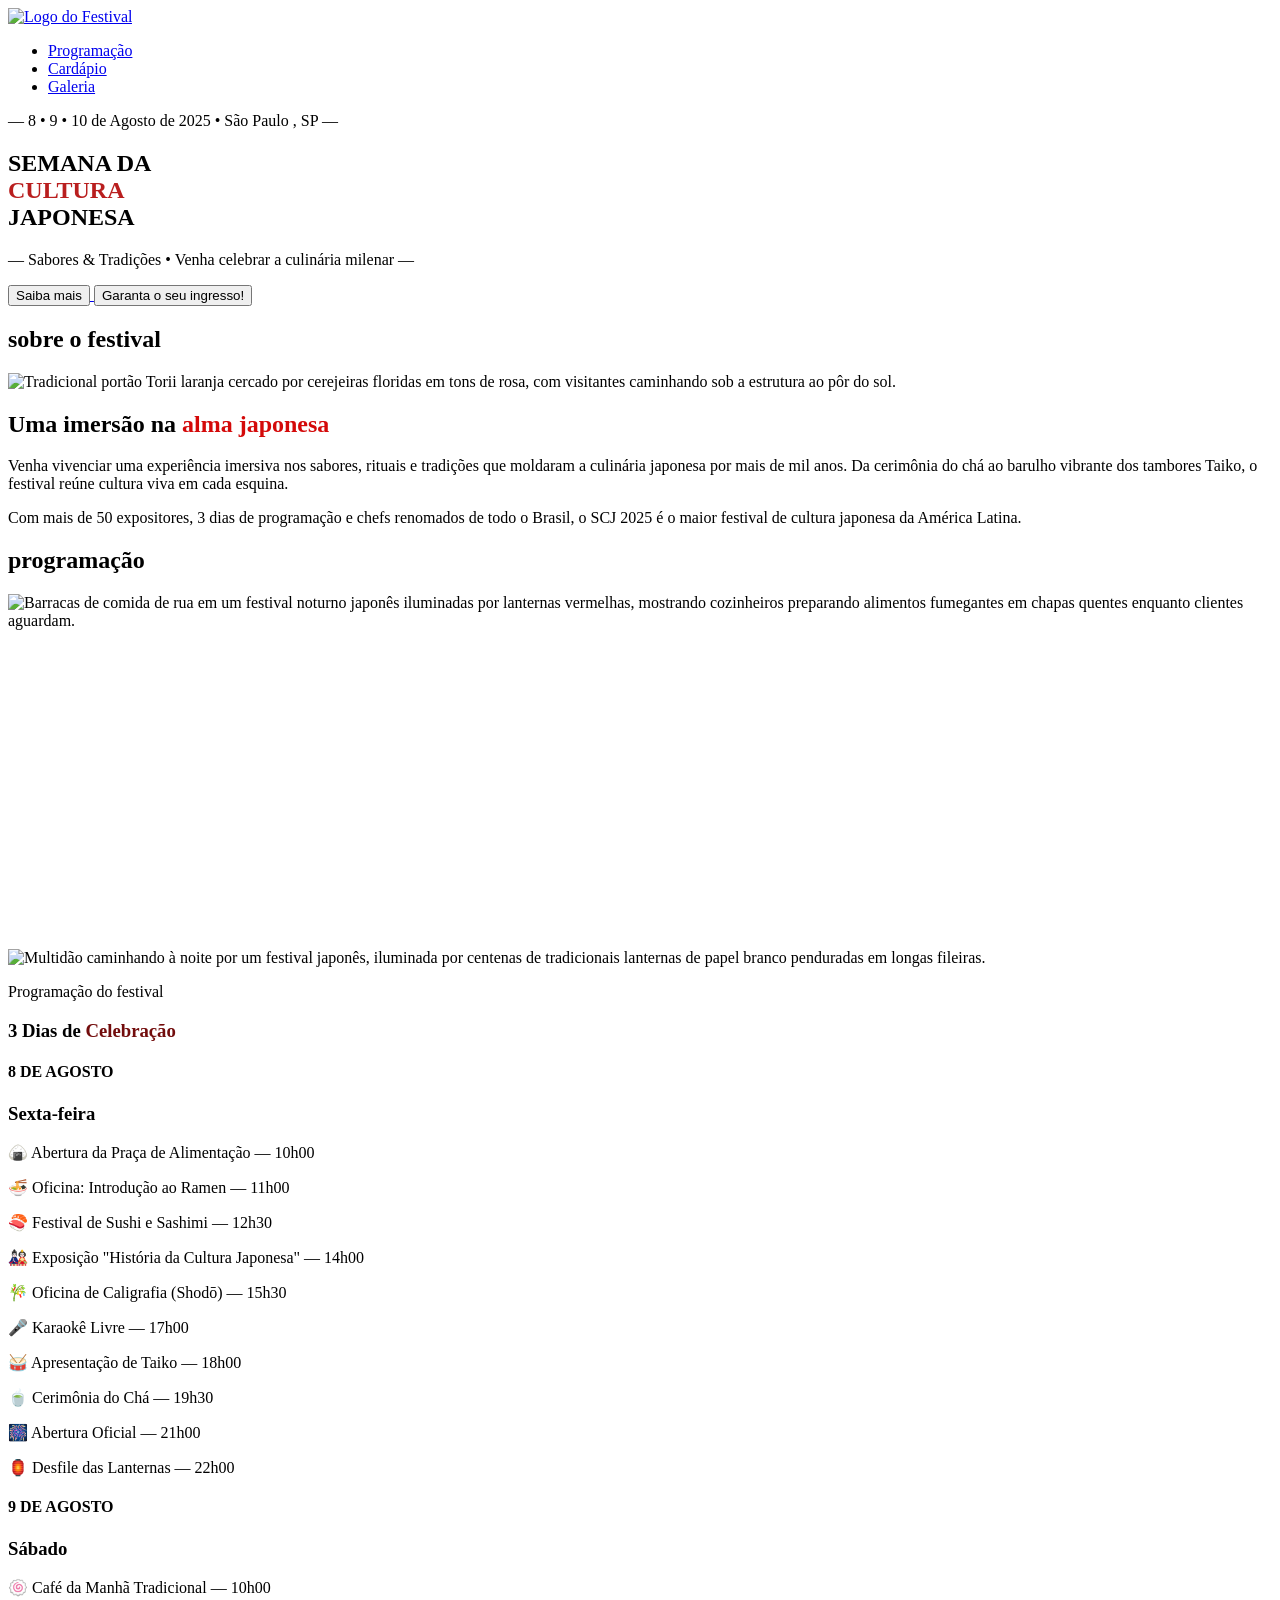
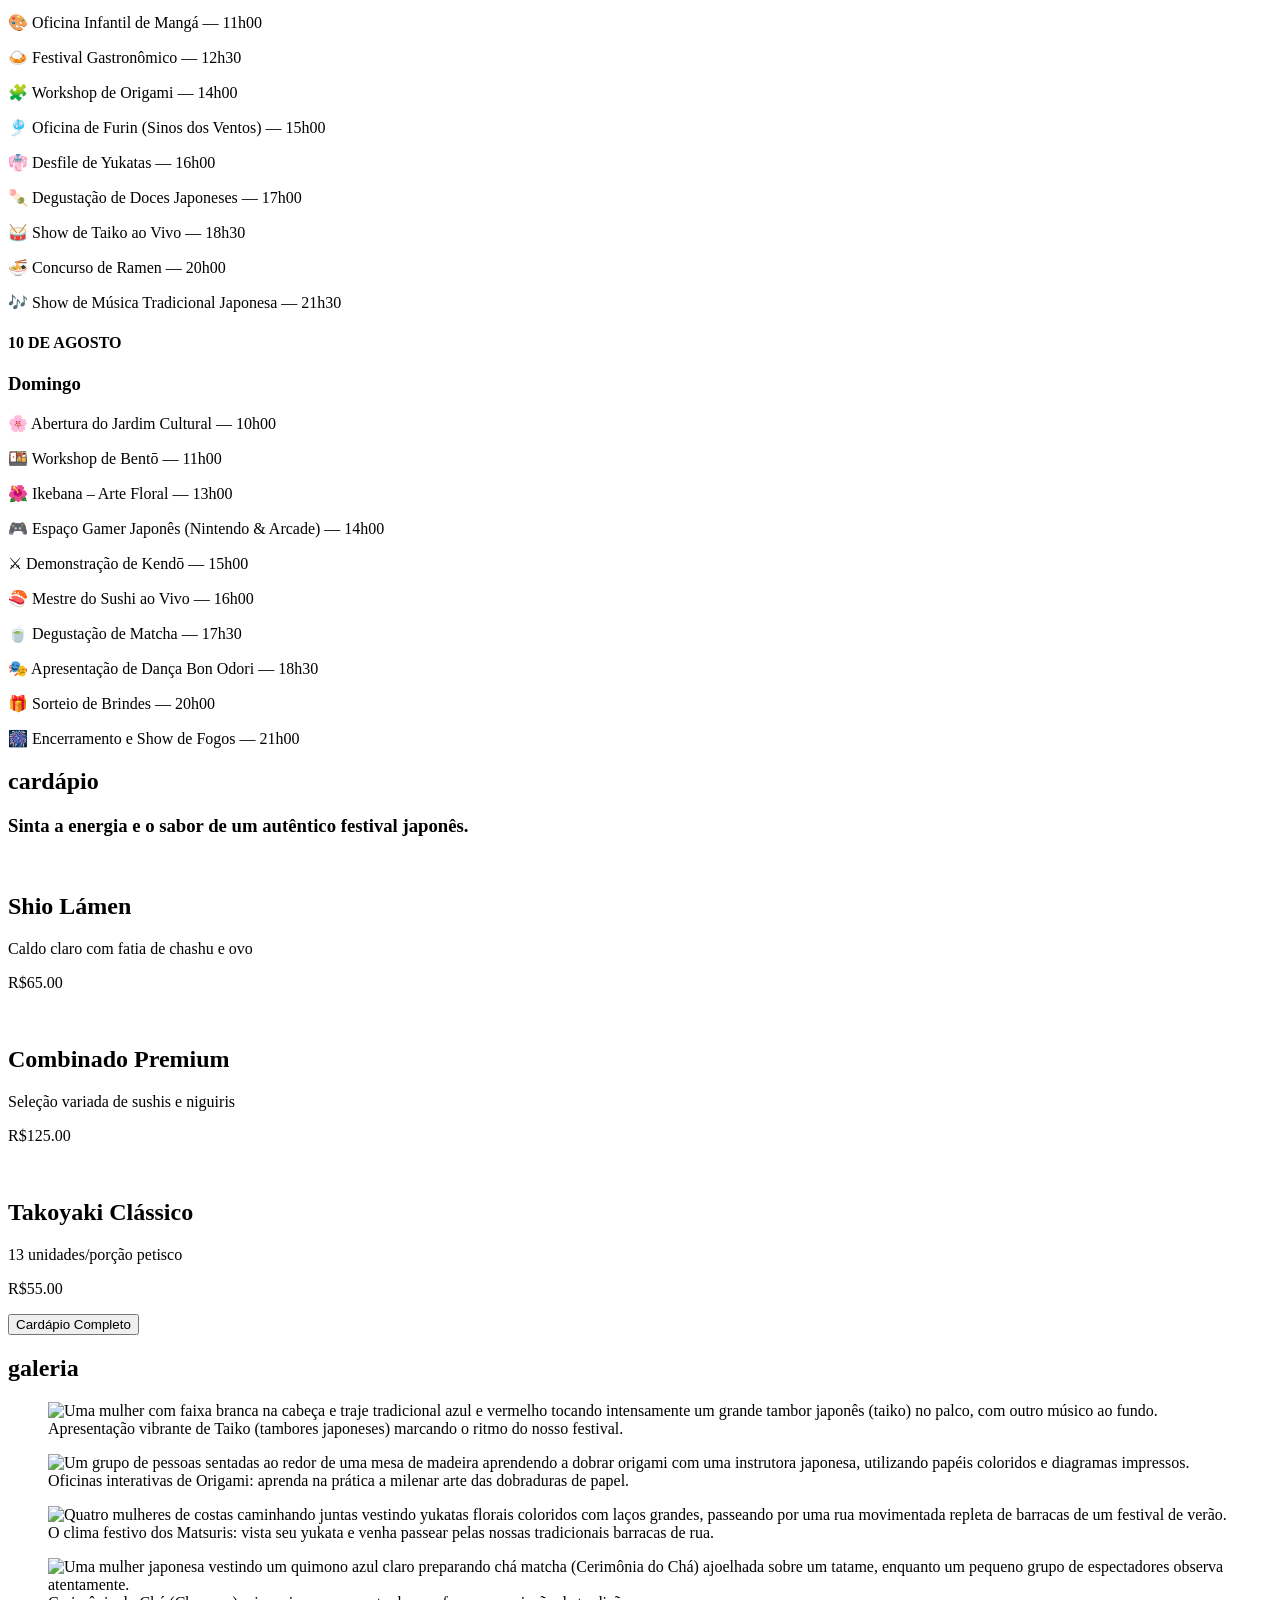
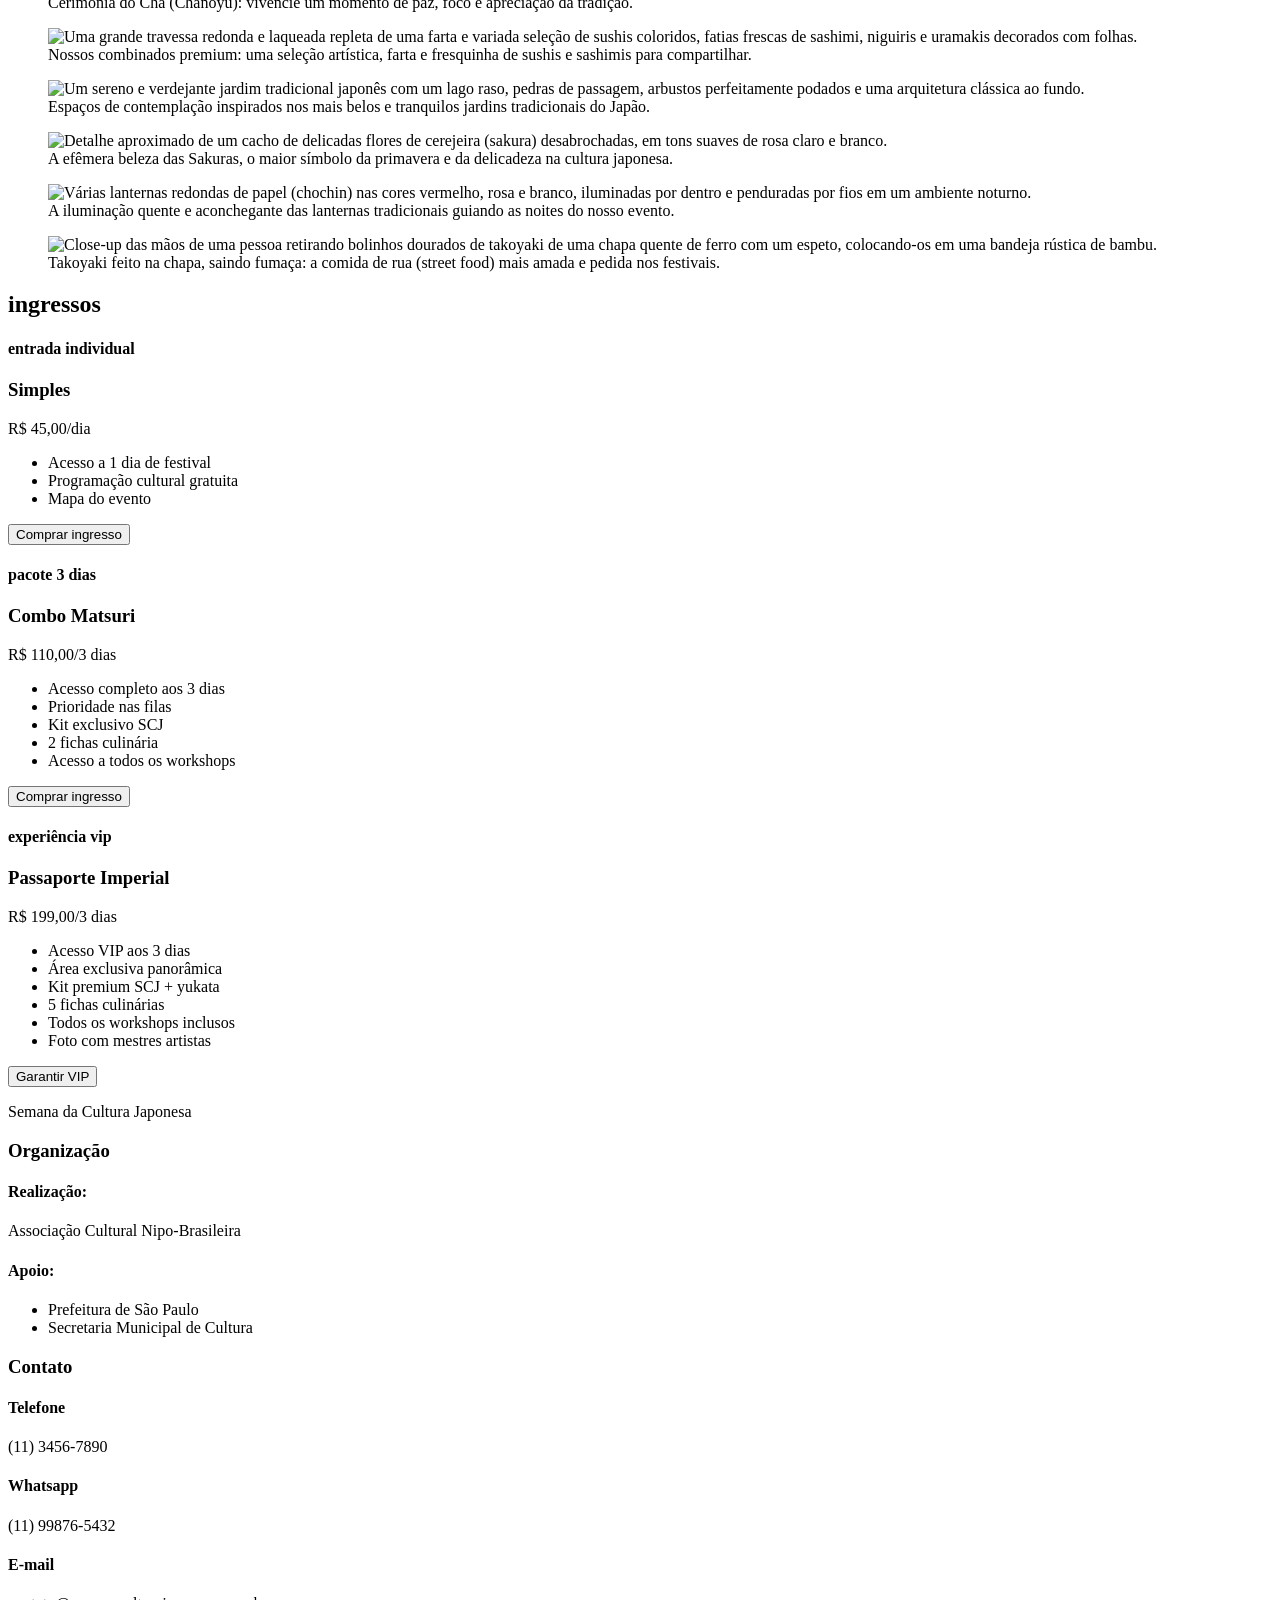
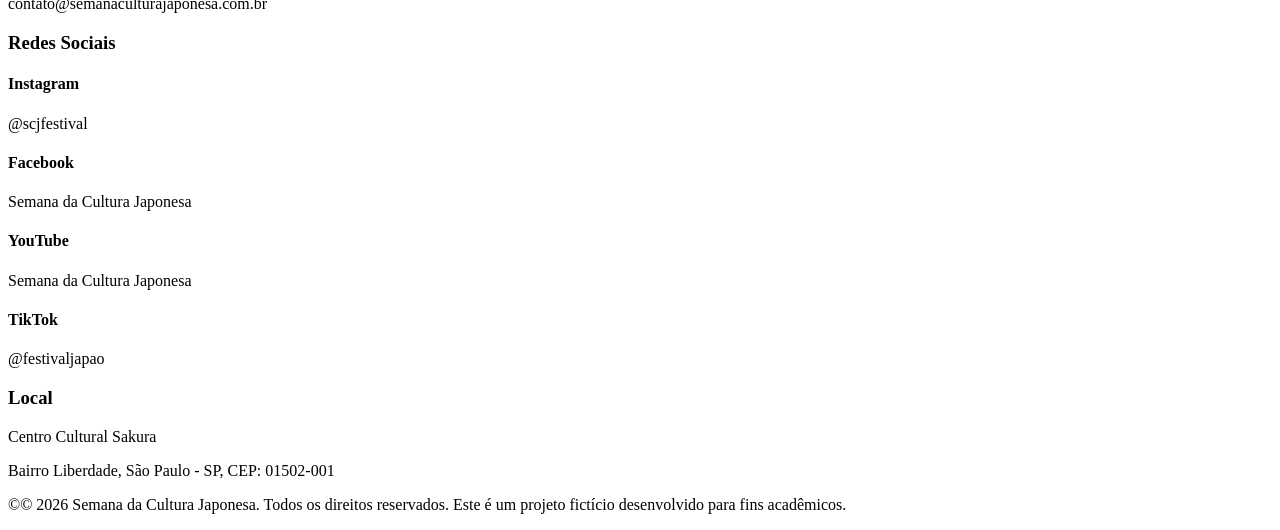
==== index.html @ d8cee882 "Arquivos adicionados via upload" ====
<!DOCTYPE html>
<html lang="pt-br">

<head>
    <meta charset="UTF-8">
    <meta name="viewport" content="width=device-width, initial-scale=1.0">
    <meta name="description" content="Landing page do evento Semana da Cultura Japonesa.">
    <title>Cardápio Completo</title>
    <link rel="stylesheet" href="css/style.css">
    <link rel="preconnect" href="https://fonts.googleapis.com">
    <link rel="preconnect" href="https://fonts.gstatic.com" crossorigin>
    <link
        href="https://fonts.googleapis.com/css2?family=Potta+One&family=Roboto:ital,wght@0,100..900;1,100..900&display=swap"
        rel="stylesheet">
    <link rel="preconnect" href="https://fonts.googleapis.com">
    <link rel="preconnect" href="https://fonts.gstatic.com" crossorigin>
    <link
        href="https://fonts.googleapis.com/css2?family=Kiwi+Maru&family=Potta+One&family=Roboto:ital,wght@0,100..900;1,100..900&display=swap"
        rel="stylesheet">

</head>

<body>

    <header id="header">

        <a href="#home">
            <img src="imgs/logo2.png" alt="Logo do Festival" class="menu_logo" id="logo">
        </a>


        <nav class="menu_nav">
            <ul>
                <li><a href="#programacao">Programação</a></li>
                <li><a href="#cardapio">Cardápio</a></li>
                <li><a href="#galeria">Galeria</a></li>
            </ul>
        </nav>


    </header>


    <main>

        <section id="home">


            <div class="conteudoHome">

                <p> &mdash; 8 &#8226; 9 &#8226; 10 de Agosto de 2025 &#8226; São Paulo , SP &mdash;</p>

                <h1>SEMANA DA <br><span style="color:rgb(185, 30, 30)">CULTURA</span> <br> JAPONESA</h1>

                <p>&mdash; Sabores & Tradições &#8226; Venha celebrar a culinária milenar &mdash;</p>

            </div>

            <div class="divBotoesHome">
                <a href="#sobre">
                    <button class="btn_sobre">
                        Saiba mais
                    </button>
                </a>



                <a href="#ingressos">
                    <button class="btn_ingressos">
                        Garanta o seu ingresso!
                    </button>
                </a>



            </div>

        </section>

        <section id="sobre">

            <h2 class="tituloSecao">sobre o festival</h2>
            <div class="divConteudoSobre">

                <img src="imgs/banner3.jpg" class="fotoSobre"
                    alt="Tradicional portão Torii laranja cercado por cerejeiras floridas em tons de rosa, com visitantes caminhando sob a estrutura ao pôr do sol.">


                <div class="conteudoSobre">
                    <h2>Uma imersão na <span style="color:rgb(212, 9, 9);">alma japonesa</span>
                    </h2>
                    <p>Venha vivenciar uma experiência imersiva nos sabores, rituais e tradições que moldaram a
                        culinária japonesa por mais de mil anos. Da cerimônia do chá ao barulho vibrante dos tambores
                        Taiko, o festival reúne cultura viva em cada esquina.</p>

                    <p>Com mais de 50 expositores, 3 dias de programação e chefs renomados de todo o Brasil, o SCJ 2025
                        é o maior festival de cultura japonesa da América Latina.</p>

                </div>
            </div>

            

        </section>

        <section id="programacao">
            <h2 class="tituloSecao">programação</h2>



            <div class="divFotosProgramacao">

                <img src="imgs/programacao1.jpg" class="fotoProgramacao"
                    alt="Barracas de comida de rua em um festival noturno japonês iluminadas por lanternas vermelhas, mostrando cozinheiros preparando alimentos fumegantes em chapas quentes enquanto clientes aguardam.">
                <iframe width="560" height="315" class="videoTaiko" src="https://www.youtube.com/embed/rxcpk63TtmQ"
                    title="YouTube video player" frameborder="0"
                    allow="accelerometer; autoplay; clipboard-write; encrypted-media; gyroscope; picture-in-picture; web-share"
                    allowfullscreen>
                </iframe>
                <img src="imgs/galeria5.jpg" class="fotoProgramacao"
                    alt="Multidão caminhando à noite por um festival japonês, iluminada por centenas de tradicionais lanternas de papel branco penduradas em longas fileiras.">


            </div>

            <div class="extraConteudoProg">

                <p>Programação do festival</p>
                <h3>3 Dias de <span style="color: rgb(114, 12, 12)">Celebração</span></h3>

            </div>

            <div class="divInfoProgramacao">
                <div class="atividades">
                    <h4>8 DE AGOSTO</h4>
                    <h3>Sexta-feira</h3>
                    <p>🍙 Abertura da Praça de Alimentação — 10h00</p>

                    <p>🍜 Oficina: Introdução ao Ramen — 11h00</p>

                    <p>🍣 Festival de Sushi e Sashimi — 12h30</p>

                    <p>🎎 Exposição "História da Cultura Japonesa" — 14h00</p>

                    <p>🎋 Oficina de Caligrafia (Shodō) — 15h30</p>

                    <p>🎤 Karaokê Livre — 17h00</p>

                    <p>🥁 Apresentação de Taiko — 18h00</p>

                    <p>🍵 Cerimônia do Chá — 19h30</p>

                    <p>🎆 Abertura Oficial — 21h00</p>

                    <p>🏮 Desfile das Lanternas — 22h00</p>
                </div>

                <div class="atividades">
                    <h4>9 DE AGOSTO</h4>
                    <h3>Sábado</h3>
                    <p>🍥 Café da Manhã Tradicional — 10h00</p>

                    <p>🎨 Oficina Infantil de Mangá — 11h00</p>

                    <p>🍛 Festival Gastronômico — 12h30</p>

                    <p>🧩 Workshop de Origami — 14h00</p>

                    <p>🎐 Oficina de Furin (Sinos dos Ventos) — 15h00</p>

                    <p>👘 Desfile de Yukatas — 16h00</p>

                    <p>🍡 Degustação de Doces Japoneses — 17h00</p>

                    <p>🥁 Show de Taiko ao Vivo — 18h30</p>

                    <p>🍜 Concurso de Ramen — 20h00</p>

                    <p>🎶 Show de Música Tradicional Japonesa — 21h30</p>
                </div>

                <div class="atividades">
                    <h4>10 DE AGOSTO</h4>
                    <h3>Domingo</h3>
                    <p>🌸 Abertura do Jardim Cultural — 10h00</p>

                    <p>🍱 Workshop de Bentō — 11h00</p>

                    <p>🌺 Ikebana – Arte Floral — 13h00</p>

                    <p>🎮 Espaço Gamer Japonês (Nintendo & Arcade) — 14h00</p>

                    <p>⚔ Demonstração de Kendō — 15h00</p>

                    <p>🍣 Mestre do Sushi ao Vivo — 16h00</p>

                    <p>🍵 Degustação de Matcha — 17h30</p>

                    <p>🎭 Apresentação de Dança Bon Odori — 18h30</p>

                    <p>🎁 Sorteio de Brindes — 20h00</p>

                    <p>🎆 Encerramento e Show de Fogos — 21h00</p>
                </div>
            </div>

        </section>

        <section id="cardapio">
            <h2 class="tituloSecao">cardápio</h2>
            <h3>Sinta a energia e o sabor de um autêntico festival japonês.</h3>


            <!-- <div>
                <h3>Item do Cardápio</h3>
                <p>Yakisoba</p>
                <p>Onigiri</p>
                <p>Sushi Misto, Futomaki e Inarizushi</p>
                <p>Sashimi de Atum e Salmão</p>
                <p>Hot Filadélfia</p>
                <p>Gyoza</p>
                <p>Frango a Passarinho à Moda Japonesa</p>
                <p>Tempurá</p>
                <p>Takoyaki</p>
                <p>Refrigerantes</p>
            </div>
            <div>
                <h3>Descrição/ Quantidade</h3>
                <p>Porção individual (carne, frango ou misto)</p>
                <p>1 unidade (recheio tradicional como atum ou salmão)</p>
                <p>6 peças</p>
                <p>8 peças(fatias variadas ou mistas)</p>
                <p>8 peças</p>
                <p>5 unidades(frito ou no vapor)</p>
                <p>6 unidades/porção petisco</p>
                <p>3 unidades (camarão e/ou legumes)</p>
                <p>Porção (geralmente 6 unidades)</p>
                <p>Lata (350ml)</p>
            </div>
            <div>
                <h3>Preço</h3>
                <p>Yakisoba</p>
                <p>Onigiri</p>
                <p>Sushi Misto, Futomaki e Inarizushi (6 peças)</p>
                <p>Sashimi de Atum e Salmão (8 peças)</p>
                <p>Hot Filadélfia (8 peças)</p>
                <p>Gyoza (5 unidades)</p>
                <p>Frango a Passarinho à Moda Japonesa (6 unidades)</p>
                <p>Tempurá (3 unidades)</p>
                <p>Takoyaki</p>
                <p>Refrigerantes</p> -->

            <div class="divCardapio">
                <div class="divCardComida">

                    <figure>
                        <img src="imgs/galeria10.jpg" class="fotoComida" alt="">
                    </figure>


                    <div class="divConteudoCard">
                        <h2>Shio Lámen</h2>
                        <p class="descComida">Caldo claro com fatia de chashu e ovo</p>
                        <p class="valorComida">R$65.00</p>
                    </div>

                </div>

                <div class="divCardComida">

                    <figure>
                        <img src="imgs/comida1.jpg" class="fotoComida" alt="">
                    </figure>


                    <div class="divConteudoCard">
                        <h2>Combinado Premium</h2>
                        <p class="descComida">Seleção variada de sushis e niguiris</p>
                        <p class="valorComida">R$125.00</p>
                    </div>

                </div>

                <div class="divCardComida">

                    <figure>
                        <img src="imgs/comida3.jpg" class="fotoComida" alt="">
                    </figure>


                    <div class="divConteudoCard">
                        <h2>Takoyaki Clássico</h2>
                        <p class="descComida">13 unidades/porção petisco</p>
                        <p class="valorComida">R$55.00</p>
                    </div>



                </div>




            </div>

            <!-- <div class="">
                <img src="imgs/nami.svg" alt="">
                <img src="imgs/nami.svg" alt="">
            </div> -->

            <a href="cardapio.html">

                <button class="btn_cardapio">
                    Cardápio Completo
                </button>

            </a>


        </section>

        <section id="galeria">
            <h2 class="tituloSecao">galeria</h2>

            <div class="divGaleria">
                <div class="divFotosGaleria">


                    <figure>
                        <img src="imgs/galeria1.jpg" class="fotoGaleria"
                            alt="Uma mulher com faixa branca na cabeça e traje tradicional azul e vermelho tocando intensamente um grande tambor japonês (taiko) no palco, com outro músico ao fundo.">
                        <figcaption>Apresentação vibrante de Taiko (tambores japoneses) marcando o ritmo do nosso
                            festival.</figcaption>
                    </figure>

                    <figure>
                        <img src="imgs/galeria2.jpg" class="fotoGaleria"
                            alt="Um grupo de pessoas sentadas ao redor de uma mesa de madeira aprendendo a dobrar origami com uma instrutora japonesa, utilizando papéis coloridos e diagramas impressos.">
                        <figcaption>Oficinas interativas de Origami: aprenda na prática a milenar arte das dobraduras de
                            papel.</figcaption>
                    </figure>

                    <figure>
                        <img src="imgs/galeria3.jpg" class="fotoGaleria"
                            alt="Quatro mulheres de costas caminhando juntas vestindo yukatas florais coloridos com laços grandes, passeando por uma rua movimentada repleta de barracas de um festival de verão.">
                        <figcaption>O clima festivo dos Matsuris: vista seu yukata e venha passear pelas nossas
                            tradicionais barracas de rua.</figcaption>
                    </figure>

                    <figure>
                        <img src="imgs/galeria4.jpg" class="fotoGaleria"
                            alt="Uma mulher japonesa vestindo um quimono azul claro preparando chá matcha (Cerimônia do Chá) ajoelhada sobre um tatame, enquanto um pequeno grupo de espectadores observa atentamente.">
                        <figcaption>Cerimônia do Chá (Chanoyu): vivencie um momento de paz, foco e apreciação da
                            tradição.</figcaption>
                    </figure>

                    <figure>
                        <img src="imgs/programacao3.jpg" class="fotoGaleria"
                            alt="Uma grande travessa redonda e laqueada repleta de uma farta e variada seleção de sushis coloridos, fatias frescas de sashimi, niguiris e uramakis decorados com folhas.">
                        <figcaption>Nossos combinados premium: uma seleção artística, farta e fresquinha de sushis e
                            sashimis para compartilhar.</figcaption>
                    </figure>

                    <figure>
                        <img src="imgs/galeria6.jpg" class="fotoGaleria"
                            alt="Um sereno e verdejante jardim tradicional japonês com um lago raso, pedras de passagem, arbustos perfeitamente podados e uma arquitetura clássica ao fundo.">
                        <figcaption>Espaços de contemplação inspirados nos mais belos e tranquilos jardins tradicionais
                            do Japão.</figcaption>
                    </figure>

                    <figure>
                        <img src="imgs/galeria7.jpg" class="fotoGaleria"
                            alt="Detalhe aproximado de um cacho de delicadas flores de cerejeira (sakura) desabrochadas, em tons suaves de rosa claro e branco.">
                        <figcaption>A efêmera beleza das Sakuras, o maior símbolo da primavera e da delicadeza na
                            cultura japonesa.</figcaption>
                    </figure>

                    <figure>
                        <img src="imgs/galeria8.jpg" class="fotoGaleria"
                            alt="Várias lanternas redondas de papel (chochin) nas cores vermelho, rosa e branco, iluminadas por dentro e penduradas por fios em um ambiente noturno.">
                        <figcaption>A iluminação quente e aconchegante das lanternas tradicionais guiando as noites do
                            nosso evento.</figcaption>
                    </figure>

                    <figure>
                        <img src="imgs/galeria9.jpg" class="fotoGaleria"
                            alt="Close-up das mãos de uma pessoa retirando bolinhos dourados de takoyaki de uma chapa quente de ferro com um espeto, colocando-os em uma bandeja rústica de bambu.">
                        <figcaption>Takoyaki feito na chapa, saindo fumaça: a comida de rua (street food) mais amada e
                            pedida nos festivais.</figcaption>
                    </figure>


                    <!-- <img src="imgs/galeria10.jpg" class="fotoGaleria" alt=""> -->



                </div>
            </div>

        </section>

        <section id="ingressos">
            <h2 class="tituloSecao">ingressos</h2>

             

                <div class="tiposIngresso">
                    <div class="ingresso">
                        <h4>entrada individual</h4>
                        <h3>Simples</h3>
                        <p>R$ 45,00/dia</p>
                        <ul>
                            <li>Acesso a 1 dia de festival</li>
                            <li>Programação cultural gratuita</li>
                            <li>Mapa do evento</li>
                        </ul>
                        <button>Comprar ingresso</button>
                    </div>

                    <div class="ingresso">
                        <h4>pacote 3 dias</h4>
                        <h3>Combo Matsuri</h3>
                        <p>R$ 110,00/3 dias</p>
                        <ul>
                            <li>Acesso completo aos 3 dias</li>
                            <li>Prioridade nas filas</li>
                            <li>Kit exclusivo SCJ</li>
                            <li>2 fichas culinária</li>
                            <li>Acesso a todos os workshops</li>
                        </ul>
                        <button>Comprar ingresso</button>
                    </div>

                    <div class="ingresso">
                        <h4>experiência vip</h4>
                        <h3>Passaporte Imperial</h3>
                        <p>R$ 199,00/3 dias</p>
                        <ul>
                            <li>Acesso VIP aos 3 dias</li>
                            <li>Área exclusiva panorâmica</li>
                            <li>Kit premium SCJ + yukata</li>
                            <li>5 fichas culinárias</li>
                            <li>Todos os workshops inclusos</li>
                            <li>Foto com mestres artistas</li>
                        </ul>
                        <button class="btn_vip">Garantir VIP</button>
                    </div>

                </div>



        </section>

    </main>

    <footer>
        <p class="tituloFooter">Semana da Cultura Japonesa</p>

        <div class="divConteudoFooter">


            <div class="colunaFooter">
                <h3>Organização</h3>
                <h4>Realização:</h4>
                <p>Associação Cultural Nipo-Brasileira</p>
                <h4>Apoio:</h4>
                <ul>
                    <li>Prefeitura de São Paulo</li>
                    <li>Secretaria Municipal de Cultura</li>
                </ul>


            </div>

            <div class="colunaFooter">
                <h3>Contato</h3>
                <h4>Telefone</h4>
                <p>(11) 3456-7890</p>
                <h4>Whatsapp</h4>
                <p>(11) 99876-5432</p>
                <h4>E-mail</h4>
                <p>contato@semanaculturajaponesa.com.br</p>

            </div>



            <div class="colunaFooter">
                <h3>Redes Sociais</h3>
                <h4>Instagram</h4>
                <p>@scjfestival</p>
                <h4>Facebook</h4>
                <p>Semana da Cultura Japonesa</p>
                <h4>YouTube</h4>
                <p>Semana da Cultura Japonesa</p>
                <h4>TikTok</h4>
                <p>@festivaljapao</p>
            </div>

            <div class="colunaFooter">
                <h3>Local</h3>

                <p>Centro Cultural Sakura</p>

                <p>Bairro Liberdade, São Paulo - SP, CEP: 01502-001</p>

            </div>
        </div>



        <p>&copy;© 2026 Semana da Cultura Japonesa.
            Todos os direitos reservados.

            Este é um projeto fictício desenvolvido para fins acadêmicos.</p>

    </footer>

</body>

</html>
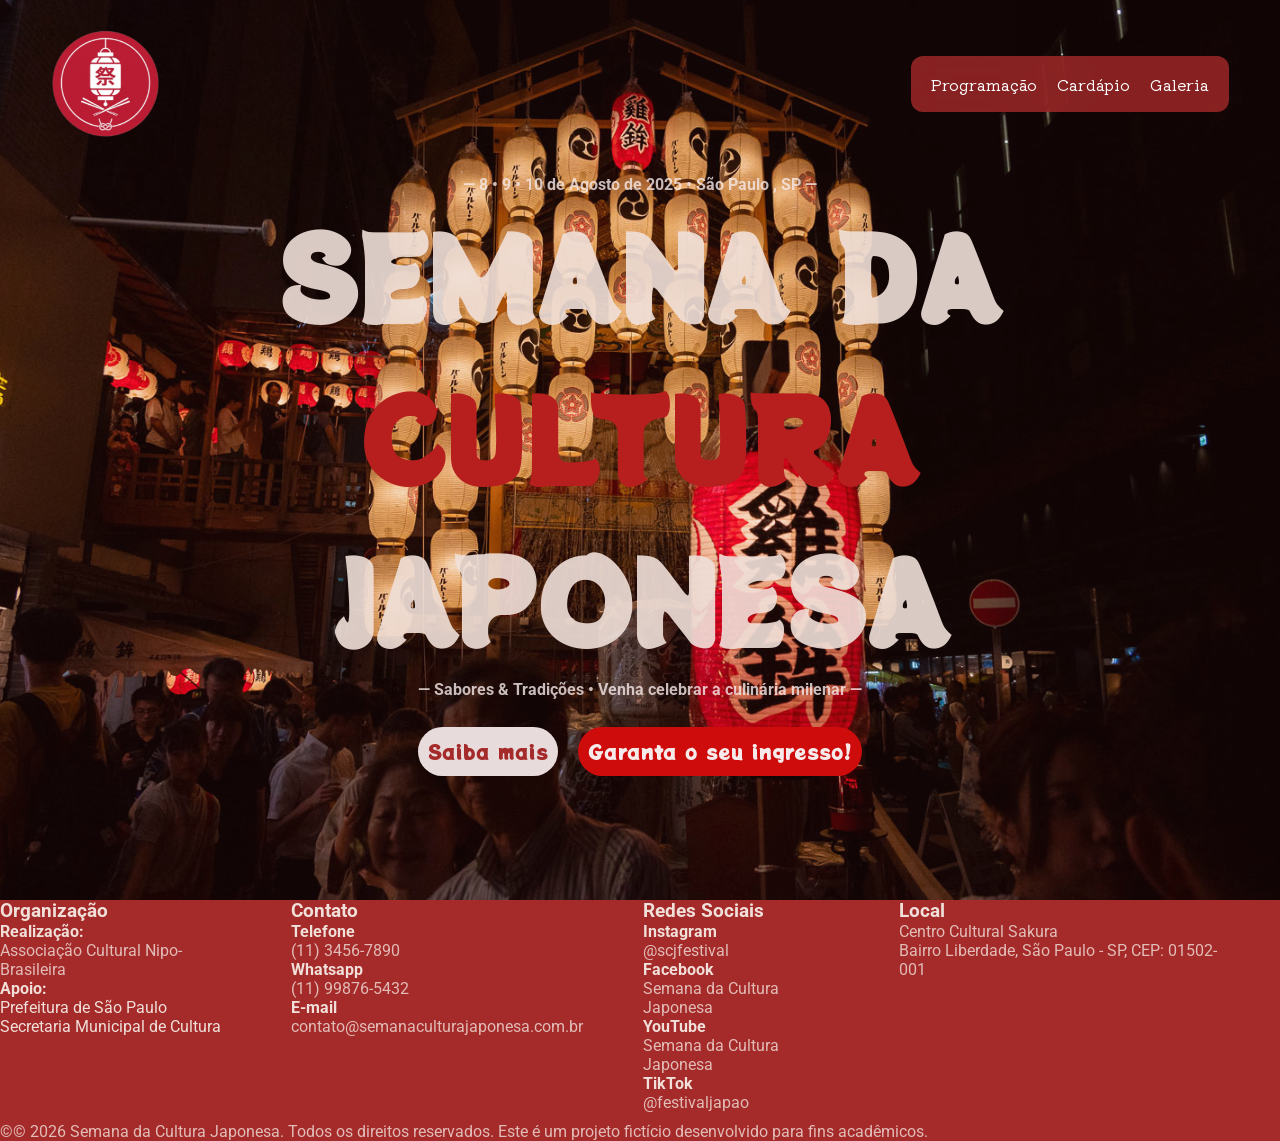
==== commit 2b4d02cc: "Reorganização dos arquivos do projeto e pequenas alterações" ====
--- a/index.html
+++ b/index.html
@@ -24,16 +24,16 @@
 
     <header id="header">
 
-        <a href="#home">
+        <a href="index.html">
             <img src="imgs/logo2.png" alt="Logo do Festival" class="menu_logo" id="logo">
         </a>
 
 
         <nav class="menu_nav">
             <ul>
-                <li><a href="#programacao">Programação</a></li>
-                <li><a href="#cardapio">Cardápio</a></li>
-                <li><a href="#galeria">Galeria</a></li>
+                <li><a href="programacao.html">Programação</a></li>
+                <li><a href="cardapio.html">Cardápio</a></li>
+                <li><a href="galeria.html">Galeria</a></li>
             </ul>
         </nav>
 
@@ -57,7 +57,7 @@
             </div>
 
             <div class="divBotoesHome">
-                <a href="#sobre">
+                <a href="about.html">
                     <button class="btn_sobre">
                         Saiba mais
                     </button>
@@ -65,7 +65,7 @@
 
 
 
-                <a href="#ingressos">
+                <a href="ingressos.html">
                     <button class="btn_ingressos">
                         Garanta o seu ingresso!
                     </button>
@@ -77,178 +77,11 @@
 
         </section>
 
-        <section id="sobre">
-
-            <h2 class="tituloSecao">sobre o festival</h2>
-            <div class="divConteudoSobre">
-
-                <img src="imgs/banner3.jpg" class="fotoSobre"
-                    alt="Tradicional portão Torii laranja cercado por cerejeiras floridas em tons de rosa, com visitantes caminhando sob a estrutura ao pôr do sol.">
-
-
-                <div class="conteudoSobre">
-                    <h2>Uma imersão na <span style="color:rgb(212, 9, 9);">alma japonesa</span>
-                    </h2>
-                    <p>Venha vivenciar uma experiência imersiva nos sabores, rituais e tradições que moldaram a
-                        culinária japonesa por mais de mil anos. Da cerimônia do chá ao barulho vibrante dos tambores
-                        Taiko, o festival reúne cultura viva em cada esquina.</p>
-
-                    <p>Com mais de 50 expositores, 3 dias de programação e chefs renomados de todo o Brasil, o SCJ 2025
-                        é o maior festival de cultura japonesa da América Latina.</p>
-
-                </div>
-            </div>
-
-            
-
-        </section>
-
-        <section id="programacao">
-            <h2 class="tituloSecao">programação</h2>
-
-
-
-            <div class="divFotosProgramacao">
-
-                <img src="imgs/programacao1.jpg" class="fotoProgramacao"
-                    alt="Barracas de comida de rua em um festival noturno japonês iluminadas por lanternas vermelhas, mostrando cozinheiros preparando alimentos fumegantes em chapas quentes enquanto clientes aguardam.">
-                <iframe width="560" height="315" class="videoTaiko" src="https://www.youtube.com/embed/rxcpk63TtmQ"
-                    title="YouTube video player" frameborder="0"
-                    allow="accelerometer; autoplay; clipboard-write; encrypted-media; gyroscope; picture-in-picture; web-share"
-                    allowfullscreen>
-                </iframe>
-                <img src="imgs/galeria5.jpg" class="fotoProgramacao"
-                    alt="Multidão caminhando à noite por um festival japonês, iluminada por centenas de tradicionais lanternas de papel branco penduradas em longas fileiras.">
-
-
-            </div>
-
-            <div class="extraConteudoProg">
-
-                <p>Programação do festival</p>
-                <h3>3 Dias de <span style="color: rgb(114, 12, 12)">Celebração</span></h3>
-
-            </div>
-
-            <div class="divInfoProgramacao">
-                <div class="atividades">
-                    <h4>8 DE AGOSTO</h4>
-                    <h3>Sexta-feira</h3>
-                    <p>🍙 Abertura da Praça de Alimentação — 10h00</p>
-
-                    <p>🍜 Oficina: Introdução ao Ramen — 11h00</p>
-
-                    <p>🍣 Festival de Sushi e Sashimi — 12h30</p>
-
-                    <p>🎎 Exposição "História da Cultura Japonesa" — 14h00</p>
-
-                    <p>🎋 Oficina de Caligrafia (Shodō) — 15h30</p>
-
-                    <p>🎤 Karaokê Livre — 17h00</p>
-
-                    <p>🥁 Apresentação de Taiko — 18h00</p>
-
-                    <p>🍵 Cerimônia do Chá — 19h30</p>
-
-                    <p>🎆 Abertura Oficial — 21h00</p>
-
-                    <p>🏮 Desfile das Lanternas — 22h00</p>
-                </div>
-
-                <div class="atividades">
-                    <h4>9 DE AGOSTO</h4>
-                    <h3>Sábado</h3>
-                    <p>🍥 Café da Manhã Tradicional — 10h00</p>
-
-                    <p>🎨 Oficina Infantil de Mangá — 11h00</p>
-
-                    <p>🍛 Festival Gastronômico — 12h30</p>
-
-                    <p>🧩 Workshop de Origami — 14h00</p>
-
-                    <p>🎐 Oficina de Furin (Sinos dos Ventos) — 15h00</p>
-
-                    <p>👘 Desfile de Yukatas — 16h00</p>
-
-                    <p>🍡 Degustação de Doces Japoneses — 17h00</p>
-
-                    <p>🥁 Show de Taiko ao Vivo — 18h30</p>
-
-                    <p>🍜 Concurso de Ramen — 20h00</p>
-
-                    <p>🎶 Show de Música Tradicional Japonesa — 21h30</p>
-                </div>
-
-                <div class="atividades">
-                    <h4>10 DE AGOSTO</h4>
-                    <h3>Domingo</h3>
-                    <p>🌸 Abertura do Jardim Cultural — 10h00</p>
-
-                    <p>🍱 Workshop de Bentō — 11h00</p>
-
-                    <p>🌺 Ikebana – Arte Floral — 13h00</p>
-
-                    <p>🎮 Espaço Gamer Japonês (Nintendo & Arcade) — 14h00</p>
-
-                    <p>⚔ Demonstração de Kendō — 15h00</p>
-
-                    <p>🍣 Mestre do Sushi ao Vivo — 16h00</p>
-
-                    <p>🍵 Degustação de Matcha — 17h30</p>
-
-                    <p>🎭 Apresentação de Dança Bon Odori — 18h30</p>
-
-                    <p>🎁 Sorteio de Brindes — 20h00</p>
-
-                    <p>🎆 Encerramento e Show de Fogos — 21h00</p>
-                </div>
-            </div>
-
-        </section>
-
-        <section id="cardapio">
+
+
+        <!-- <section id="cardapio">
             <h2 class="tituloSecao">cardápio</h2>
             <h3>Sinta a energia e o sabor de um autêntico festival japonês.</h3>
-
-
-            <!-- <div>
-                <h3>Item do Cardápio</h3>
-                <p>Yakisoba</p>
-                <p>Onigiri</p>
-                <p>Sushi Misto, Futomaki e Inarizushi</p>
-                <p>Sashimi de Atum e Salmão</p>
-                <p>Hot Filadélfia</p>
-                <p>Gyoza</p>
-                <p>Frango a Passarinho à Moda Japonesa</p>
-                <p>Tempurá</p>
-                <p>Takoyaki</p>
-                <p>Refrigerantes</p>
-            </div>
-            <div>
-                <h3>Descrição/ Quantidade</h3>
-                <p>Porção individual (carne, frango ou misto)</p>
-                <p>1 unidade (recheio tradicional como atum ou salmão)</p>
-                <p>6 peças</p>
-                <p>8 peças(fatias variadas ou mistas)</p>
-                <p>8 peças</p>
-                <p>5 unidades(frito ou no vapor)</p>
-                <p>6 unidades/porção petisco</p>
-                <p>3 unidades (camarão e/ou legumes)</p>
-                <p>Porção (geralmente 6 unidades)</p>
-                <p>Lata (350ml)</p>
-            </div>
-            <div>
-                <h3>Preço</h3>
-                <p>Yakisoba</p>
-                <p>Onigiri</p>
-                <p>Sushi Misto, Futomaki e Inarizushi (6 peças)</p>
-                <p>Sashimi de Atum e Salmão (8 peças)</p>
-                <p>Hot Filadélfia (8 peças)</p>
-                <p>Gyoza (5 unidades)</p>
-                <p>Frango a Passarinho à Moda Japonesa (6 unidades)</p>
-                <p>Tempurá (3 unidades)</p>
-                <p>Takoyaki</p>
-                <p>Refrigerantes</p> -->
 
             <div class="divCardapio">
                 <div class="divCardComida">
@@ -303,10 +136,7 @@
 
             </div>
 
-            <!-- <div class="">
-                <img src="imgs/nami.svg" alt="">
-                <img src="imgs/nami.svg" alt="">
-            </div> -->
+            
 
             <a href="cardapio.html">
 
@@ -317,145 +147,16 @@
             </a>
 
 
-        </section>
-
-        <section id="galeria">
-            <h2 class="tituloSecao">galeria</h2>
-
-            <div class="divGaleria">
-                <div class="divFotosGaleria">
-
-
-                    <figure>
-                        <img src="imgs/galeria1.jpg" class="fotoGaleria"
-                            alt="Uma mulher com faixa branca na cabeça e traje tradicional azul e vermelho tocando intensamente um grande tambor japonês (taiko) no palco, com outro músico ao fundo.">
-                        <figcaption>Apresentação vibrante de Taiko (tambores japoneses) marcando o ritmo do nosso
-                            festival.</figcaption>
-                    </figure>
-
-                    <figure>
-                        <img src="imgs/galeria2.jpg" class="fotoGaleria"
-                            alt="Um grupo de pessoas sentadas ao redor de uma mesa de madeira aprendendo a dobrar origami com uma instrutora japonesa, utilizando papéis coloridos e diagramas impressos.">
-                        <figcaption>Oficinas interativas de Origami: aprenda na prática a milenar arte das dobraduras de
-                            papel.</figcaption>
-                    </figure>
-
-                    <figure>
-                        <img src="imgs/galeria3.jpg" class="fotoGaleria"
-                            alt="Quatro mulheres de costas caminhando juntas vestindo yukatas florais coloridos com laços grandes, passeando por uma rua movimentada repleta de barracas de um festival de verão.">
-                        <figcaption>O clima festivo dos Matsuris: vista seu yukata e venha passear pelas nossas
-                            tradicionais barracas de rua.</figcaption>
-                    </figure>
-
-                    <figure>
-                        <img src="imgs/galeria4.jpg" class="fotoGaleria"
-                            alt="Uma mulher japonesa vestindo um quimono azul claro preparando chá matcha (Cerimônia do Chá) ajoelhada sobre um tatame, enquanto um pequeno grupo de espectadores observa atentamente.">
-                        <figcaption>Cerimônia do Chá (Chanoyu): vivencie um momento de paz, foco e apreciação da
-                            tradição.</figcaption>
-                    </figure>
-
-                    <figure>
-                        <img src="imgs/programacao3.jpg" class="fotoGaleria"
-                            alt="Uma grande travessa redonda e laqueada repleta de uma farta e variada seleção de sushis coloridos, fatias frescas de sashimi, niguiris e uramakis decorados com folhas.">
-                        <figcaption>Nossos combinados premium: uma seleção artística, farta e fresquinha de sushis e
-                            sashimis para compartilhar.</figcaption>
-                    </figure>
-
-                    <figure>
-                        <img src="imgs/galeria6.jpg" class="fotoGaleria"
-                            alt="Um sereno e verdejante jardim tradicional japonês com um lago raso, pedras de passagem, arbustos perfeitamente podados e uma arquitetura clássica ao fundo.">
-                        <figcaption>Espaços de contemplação inspirados nos mais belos e tranquilos jardins tradicionais
-                            do Japão.</figcaption>
-                    </figure>
-
-                    <figure>
-                        <img src="imgs/galeria7.jpg" class="fotoGaleria"
-                            alt="Detalhe aproximado de um cacho de delicadas flores de cerejeira (sakura) desabrochadas, em tons suaves de rosa claro e branco.">
-                        <figcaption>A efêmera beleza das Sakuras, o maior símbolo da primavera e da delicadeza na
-                            cultura japonesa.</figcaption>
-                    </figure>
-
-                    <figure>
-                        <img src="imgs/galeria8.jpg" class="fotoGaleria"
-                            alt="Várias lanternas redondas de papel (chochin) nas cores vermelho, rosa e branco, iluminadas por dentro e penduradas por fios em um ambiente noturno.">
-                        <figcaption>A iluminação quente e aconchegante das lanternas tradicionais guiando as noites do
-                            nosso evento.</figcaption>
-                    </figure>
-
-                    <figure>
-                        <img src="imgs/galeria9.jpg" class="fotoGaleria"
-                            alt="Close-up das mãos de uma pessoa retirando bolinhos dourados de takoyaki de uma chapa quente de ferro com um espeto, colocando-os em uma bandeja rústica de bambu.">
-                        <figcaption>Takoyaki feito na chapa, saindo fumaça: a comida de rua (street food) mais amada e
-                            pedida nos festivais.</figcaption>
-                    </figure>
-
-
-                    <!-- <img src="imgs/galeria10.jpg" class="fotoGaleria" alt=""> -->
-
-
-
-                </div>
-            </div>
-
-        </section>
-
-        <section id="ingressos">
-            <h2 class="tituloSecao">ingressos</h2>
-
-             
-
-                <div class="tiposIngresso">
-                    <div class="ingresso">
-                        <h4>entrada individual</h4>
-                        <h3>Simples</h3>
-                        <p>R$ 45,00/dia</p>
-                        <ul>
-                            <li>Acesso a 1 dia de festival</li>
-                            <li>Programação cultural gratuita</li>
-                            <li>Mapa do evento</li>
-                        </ul>
-                        <button>Comprar ingresso</button>
-                    </div>
-
-                    <div class="ingresso">
-                        <h4>pacote 3 dias</h4>
-                        <h3>Combo Matsuri</h3>
-                        <p>R$ 110,00/3 dias</p>
-                        <ul>
-                            <li>Acesso completo aos 3 dias</li>
-                            <li>Prioridade nas filas</li>
-                            <li>Kit exclusivo SCJ</li>
-                            <li>2 fichas culinária</li>
-                            <li>Acesso a todos os workshops</li>
-                        </ul>
-                        <button>Comprar ingresso</button>
-                    </div>
-
-                    <div class="ingresso">
-                        <h4>experiência vip</h4>
-                        <h3>Passaporte Imperial</h3>
-                        <p>R$ 199,00/3 dias</p>
-                        <ul>
-                            <li>Acesso VIP aos 3 dias</li>
-                            <li>Área exclusiva panorâmica</li>
-                            <li>Kit premium SCJ + yukata</li>
-                            <li>5 fichas culinárias</li>
-                            <li>Todos os workshops inclusos</li>
-                            <li>Foto com mestres artistas</li>
-                        </ul>
-                        <button class="btn_vip">Garantir VIP</button>
-                    </div>
-
-                </div>
-
-
-
-        </section>
+        </section> -->
+
+
+
+
+
 
     </main>
 
     <footer>
-        <p class="tituloFooter">Semana da Cultura Japonesa</p>
 
         <div class="divConteudoFooter">
 
--- a/css/style.css
+++ b/css/style.css
@@ -0,0 +1,607 @@
+* {
+    padding: 0;
+    margin: 0;
+    box-sizing: border-box;
+}
+
+body {
+    background-color: brown;
+    color: rgba(248, 244, 236, 0.9);
+
+
+}
+
+
+button {
+    display: flex;
+    justify-content: center;
+    align-items: center;
+    border-radius: 40px;
+    border: none;
+    outline: none;
+    transition: all .3s;
+    font-size: 20px;
+    font-family: "Kiwi Maru";
+    cursor: pointer;
+
+
+
+    &:hover {
+        opacity: 0.8;
+    }
+
+
+}
+
+p {
+    opacity: 0.8;
+}
+
+a {
+    text-decoration: none;
+
+}
+
+p, a, h2, h3, h4, h5, h6, li, ul {
+    font-family: "Roboto", sans-serif;
+}
+
+
+nav {
+
+
+
+    
+    ul {
+        padding: 0;
+        list-style-type: none;
+        gap: 20px;
+        display: flex;
+        background-color: rgba(165, 42, 42, 0.8);
+        padding: 16px 20px;
+        /*largura da navbar*/
+        border-radius: 12px;
+        backdrop-filter: blur(20px);
+        transition: all .2s;
+
+
+        li a {
+            flex-grow: 1;
+            color: white;
+            font-family: "Kiwi Maru";
+
+            &:hover {
+                color: #DEA562;
+            }
+
+        }
+
+    }
+}
+
+
+h1 {
+    text-align: center;
+}
+
+header {
+    width: 100%;
+    display: flex;
+    padding: 2% 4%;
+    justify-content: space-between;
+    align-items: center;
+    position: fixed;
+    z-index: 99;
+
+}
+
+#logo {
+    width: 6.87rem;
+
+}
+
+section {
+    width: 100%;
+    display: flex;
+    flex-direction: column;
+    padding: 8% 4% 4% 4%;
+}
+
+#home {
+    background-image: url(../imgs/home.jpg);
+    opacity: .9;
+    background-size: cover;
+    background-position: center;
+    height: 100vh;
+    justify-content: center;
+    align-items: center;
+
+    h1 {
+        font-size: 7em;
+        font-family: "Potta one";
+
+    }
+
+    p {
+        font-size: 1.25;
+        font-weight: bold;
+        color: white;
+
+    }
+
+}
+
+#sobre {
+
+    background-image: url(../imgs/nami.svg);
+    background-size: cover;
+    background-position: top center;
+    background-repeat: no-repeat;
+    width: 100%;
+    height: 100vh;
+
+
+
+    .fotoSobre {
+        width: 39.4rem;
+
+
+    }
+
+    .lequeLogo {
+        width: 90px;
+    }
+
+}
+
+
+.divConteudoSobre {
+    display: flex;
+    align-items: center;
+    justify-content: center;
+    gap: 50px;
+    margin-top: 20px;
+    flex-wrap: wrap;
+
+
+    .conteudoSobre p {
+        font-size: 20px;
+        width: 500px;
+        margin-top: 10px;
+
+    }
+
+    .conteudoSobre h2 {
+        font-size: 40px;
+        width: 400px;
+        font-family: "Potta One";
+    }
+
+    img {
+        border: 10px solid;
+        border-color: brown;
+    }
+
+}
+
+.conteudoHome {
+    display: flex;
+    flex-direction: column;
+    align-items: center;
+    justify-content: center;
+
+}
+
+.divBotoesHome {
+    display: flex;
+    gap: 20px;
+    margin-top: 28px;
+    flex-wrap: wrap;
+    justify-content: center;
+
+
+    button {
+        font-family: "Potta One", cursive;
+    }
+
+    .btn_ingressos {
+        background-color: rgb(212, 9, 9);
+        color: white;
+        gap: 8px;
+        padding: 10px 10px 10px 10px;
+        transition: all .3s;
+
+        &:hover {
+            opacity: 0.9;
+        }
+    }
+
+    .btn_sobre {
+        color: brown;
+        padding-top: 50vh;
+        gap: 8px;
+        padding: 10px 10px 10px 10px;
+        transition: all .3s;
+
+
+        &:hover {
+            opacity: 0.9;
+        }
+    }
+
+}
+
+
+.tituloSecao {
+    font-size: 70px;
+    font-weight: bold;
+    color: white;
+    font-family: "Kiwi Maru", serif;
+
+}
+
+.tituloSecao::after {
+    content: "";
+    display: block;
+    width: 60px;
+    height: 4px;
+    background-color: #DEA562;
+    margin: 10px auto 0 auto;
+    border-radius: 2px;
+}
+
+#sobre,
+#programacao,
+#cardapio,
+#galeria,
+#ingressos {
+    align-items: center;
+    width: 100%;
+
+}
+
+#sobre,
+#cardapio,
+#ingressos {
+    background-color: #F8F4EC;
+
+    h2,
+    h3,
+    h4,
+    h5,
+    h6,
+    li,
+    ul,
+    p {
+        color: black;
+    }
+
+}
+
+#programacao h3 {
+    font-family: "Potta One";
+    font-size: 26px;
+
+
+}
+
+#programacao {
+
+
+    .extraConteudoProg {
+        display: flex;
+        flex-direction: column;
+        align-items: center;
+    }
+
+    .extraConteudoProg h3 {
+        font-size: 40px;
+    }
+}
+
+.atividades {
+    display: inline-block;
+    flex-direction: column;
+    margin-right: 50px;
+    margin-top: 50px;
+    transition: all .1s;
+    padding: 10px 10px 10px 10px;
+    background-color: rgb(37, 31, 31);
+    border-radius: 10px;
+    border: 1px solid;
+    border-color: white;
+
+    &:hover {}
+
+
+}
+
+.divFotosProgramacao {
+    display: flex;
+    align-items: center;
+
+    .fotoProgramacao {
+        width: 32%;
+        height: 32%;
+        border-radius: 10%;
+        padding: 32px 20px;
+    }
+}
+
+
+.divGaleria {
+    display: flex;
+    flex-wrap: wrap;
+}
+
+.divFotosGaleria {
+    display: flex;
+    flex-wrap: wrap;
+    margin: 52px 0px 80px;
+    gap: 8px .5%;
+    justify-content: center;
+
+
+    .fotoGaleria {
+        margin-top: 20px;
+        width: 30vh;
+        height: 30vh;
+        filter: saturate(0);
+        transition: all .3s;
+        border-radius: 5%;
+        border: 2px solid;
+        border-color: white;
+
+        &:hover {
+            filter: saturate(1);
+            width: 60hv;
+            height: 60hv;
+        }
+
+    }
+
+    figure figcaption {
+        width: 200px;
+    }
+}
+
+
+.divVideoGaleria {
+    display: flex;
+
+}
+
+
+#cardapio {
+    background-image: url(../imgs/carpa.svg);
+    background-size: cover;
+    background-position: center;
+    background-repeat: no-repeat;
+    width: 100%;
+    height: 100vh;
+
+
+    h3 {
+        font-family: "Potta one";
+        font-size: 27px;
+    }
+
+}
+
+.divCardapio {
+    display: flex;
+    flex-wrap: wrap;
+    gap: 20px;
+    justify-content: center;
+    margin-top: 25px;
+
+}
+
+.divCardComida {
+    border: 3px solid;
+    border-color: brown;
+    padding-bottom: 10px;
+    text-align: center;
+    background-color: #F8F4EC;
+    object-fit: cover;
+
+
+    img {
+        width: 30vh;
+        height: 30vh;
+    }
+
+    .divConteudoCard {
+        margin-top: 10px;
+        padding-bottom: 10px;
+        display: block;
+
+
+        .descComida {
+            margin-top: 10px;
+            width: 250px;
+        }
+
+
+        .valorComida {
+            margin-top: 10px;
+            font-weight: bold;
+            font-size: 20px;
+
+        }
+    }
+
+}
+
+.btn_cardapio {
+    margin-top: 50px;
+    background-color: rgb(212, 9, 9);
+    color: white;
+    padding: 10px 10px 10px 10px;
+    font-family: "Potta one";
+    transition: all .3s;
+
+    &:hover {
+        opacity: 0.6;
+    }
+}
+
+#ingressos {
+    background-image: url(../imgs/festival-kanji.svg);
+    background-size: cover;
+    background-position: center;
+    background-repeat: no-repeat;
+    width: 100%;
+    height: 100vh;
+
+    h2,
+    h3 {
+        color: brown;
+    }
+
+    h3 {
+        font-family: "Potta one";
+    }
+
+
+}
+
+.tiposIngresso {
+    display: flex;
+    flex-wrap: wrap;
+
+}
+
+.ingresso {
+    margin-top: 60px;
+    margin-right: 100px;
+    background-color: white;
+    padding: 40px;
+    border: 2px solid;
+    transition: all .3s;
+    display: flex;
+    flex-direction: column;
+
+
+
+
+    h3,
+    p,
+    ul {
+        margin-top: 10px;
+    }
+
+    ul {
+        margin-bottom: 20px;
+    }
+
+    p,
+    h4,
+    li {
+        font-family: "Kiwi maru";
+    }
+
+    button {
+        font-family: "Potta one";
+        position: relative;
+        border: 2px solid;
+        border-color: rgb(212, 9, 9);
+        color: rgb(212, 9, 9);
+        padding: 10px;
+        margin-top: auto;
+        transition: all .3s;
+
+        &:hover {
+            opacity: 0.6;
+
+        }
+    }
+
+    .btn_vip {
+        background-color: rgb(212, 9, 9);
+        color: white;
+    }
+
+    li {
+        margin-top: 5px;
+    }
+
+    &:hover {
+        border-color: rgb(212, 9, 9);
+    }
+}
+
+.tituloFooter {
+    display: flex;
+    margin-top: 10px;
+    margin-bottom: 20px;
+}
+
+
+.divConteudoFooter {
+    justify-content: center;
+}
+
+.divConteudoFooter {
+    display: flex;
+
+}
+
+.colunaFooter {
+    margin-right: 60px;
+    margin-bottom: 10px;
+}
+
+
+
+@media screen and (max-width: 768px) {
+
+    header nav ul {
+        flex-direction: column;
+        align-items: last baseline;
+
+    }
+
+    #logo {
+        width: 5rem;
+    }
+
+    #home {
+
+
+        h1 {
+            font-size: 4em;
+        }
+
+
+    }
+
+
+    .divConteudoSobre p,
+    .divConteudoSobre h2 {
+        width: auto;
+    }
+
+    #sobre {
+        .fotoSobre {
+            width: 26rem;
+        }
+    }
+
+    .ingresso {
+        margin-right: 0;
+
+    }
+
+    .videoTaiko {}
+
+    .divConteudoSobre,
+    .divFotosProgramacao {
+        flex-direction: column;
+
+    }
+
+
+
+
+}
